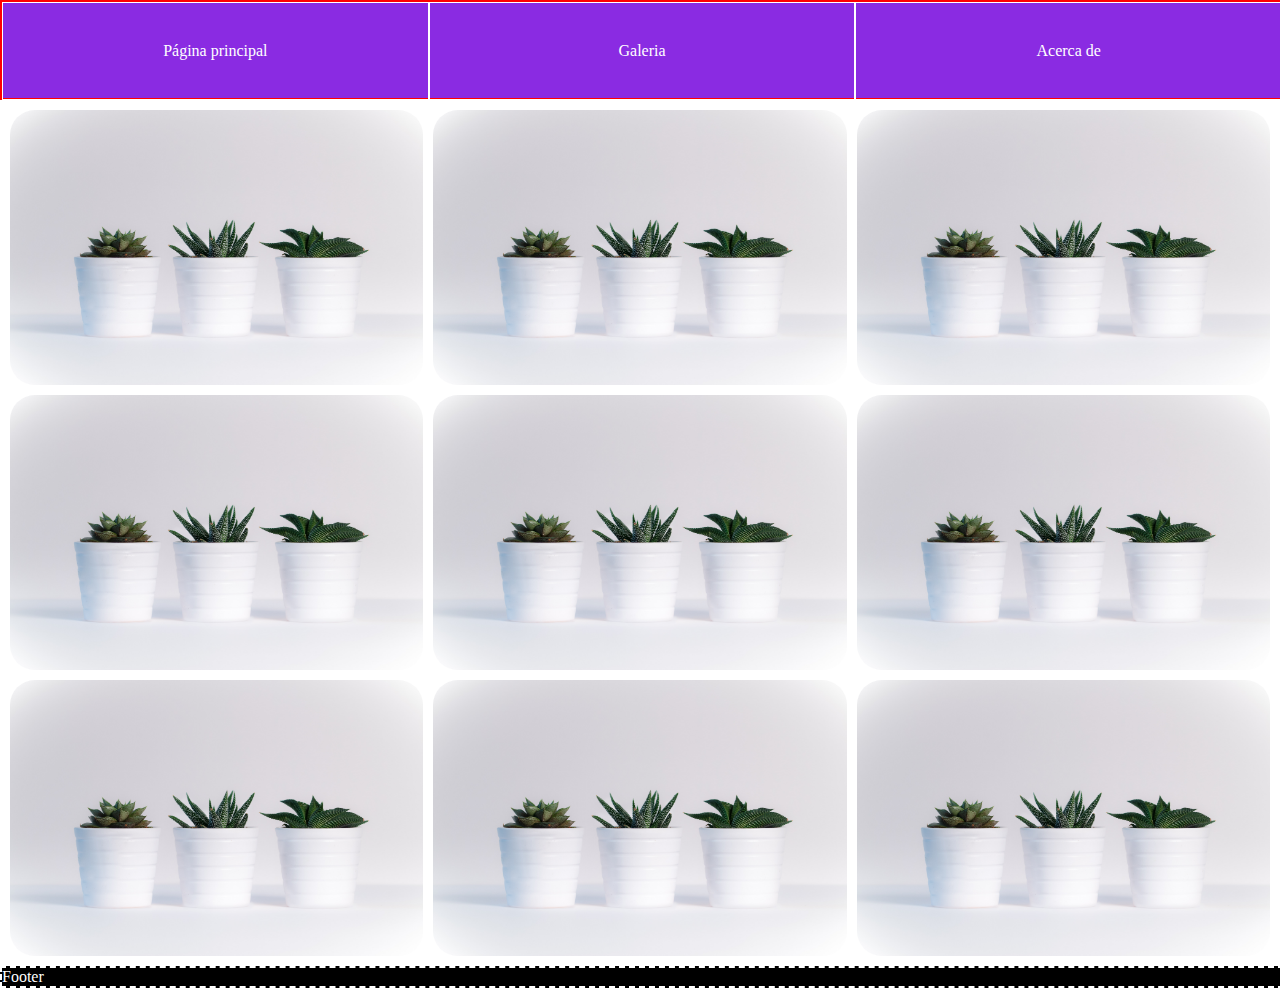
==== index.html @ 831290a2 "Barra de navegación con Flexbox" ====
<!DOCTYPE html>
<html lang="es">
<head>
    <meta charset="UTF-8">
    <meta name="viewport" content="width=device-width, initial-scale=1.0">
    <link rel="stylesheet" href="css/estilos.css">
    <title>Yuanfen</title>
</head>
<body>
    <header class="header">
        <nav class="header__navbar">
            <ul class="header--list">
                <li class="header__list--item">Página principal</li>
                <li class="header__list--item">Galeria</li>
                <li class="header__list--item">Acerca de</li>
            </ul>
        </nav>
    </header>

    <main class="main--container">
        <figure class="item"><img src="img/prueba.jpg" alt=""></figure>
        <figure class="item"><img src="img/prueba.jpg" alt=""></figure>
        <figure class="item"><img src="img/prueba.jpg" alt=""></figure>
        <figure class="item"><img src="img/prueba.jpg" alt=""></figure>
        <figure class="item"><img src="img/prueba.jpg" alt=""></figure>
        <figure class="item"><img src="img/prueba.jpg" alt=""></figure>
        <figure class="item"><img src="img/prueba.jpg" alt=""></figure>
        <figure class="item"><img src="img/prueba.jpg" alt=""></figure>
        <figure class="item"><img src="img/prueba.jpg" alt=""></figure>
        
    </main>

    <footer class="footer">Footer</footer>
    
</body>
</html>
---- css/estilos.css ----
body {
    margin: 0;
    padding: 0;
    box-sizing: border-box;
    height: 100vh;
    display: flex;
    flex-direction: column;
    font-size: 16px;
}

.header {
    width: 100%;
    height: 6rem;
    background-color: blueviolet;
    border: 2px solid red;
    color: white;
}

.header__navbar, 
.header--list {
   width: 100vw;
   margin: 0;
   padding: 0;
}

.header--list {
   display: flex;
}

.header__list--item {
    width: 35%;
    display: flex;
    justify-content: center;
    align-items: center;
    border: 1px solid white;
    height: 6rem;
    list-style: none;
}



.main--container {
    display: grid;
    grid-template-columns: repeat(3, 1fr);
    gap: 10px;
    padding: 10px;
}

.item {
    width: inherit;
    margin: 0;
}

 
.item img {
    display: block; 
    width: 100%;
    height: 100%;
    object-fit: cover;
    border-radius: 25px;
    /* display: flex;
    justify-content: center;
    align-items: center;
    border: 1px solid limegreen; */
} 

.footer {
    height: 3.5rem;
    width: 100vw;
    margin-top: auto;
    background-color: black;
    border: 2px dashed white;
    color: white;
}
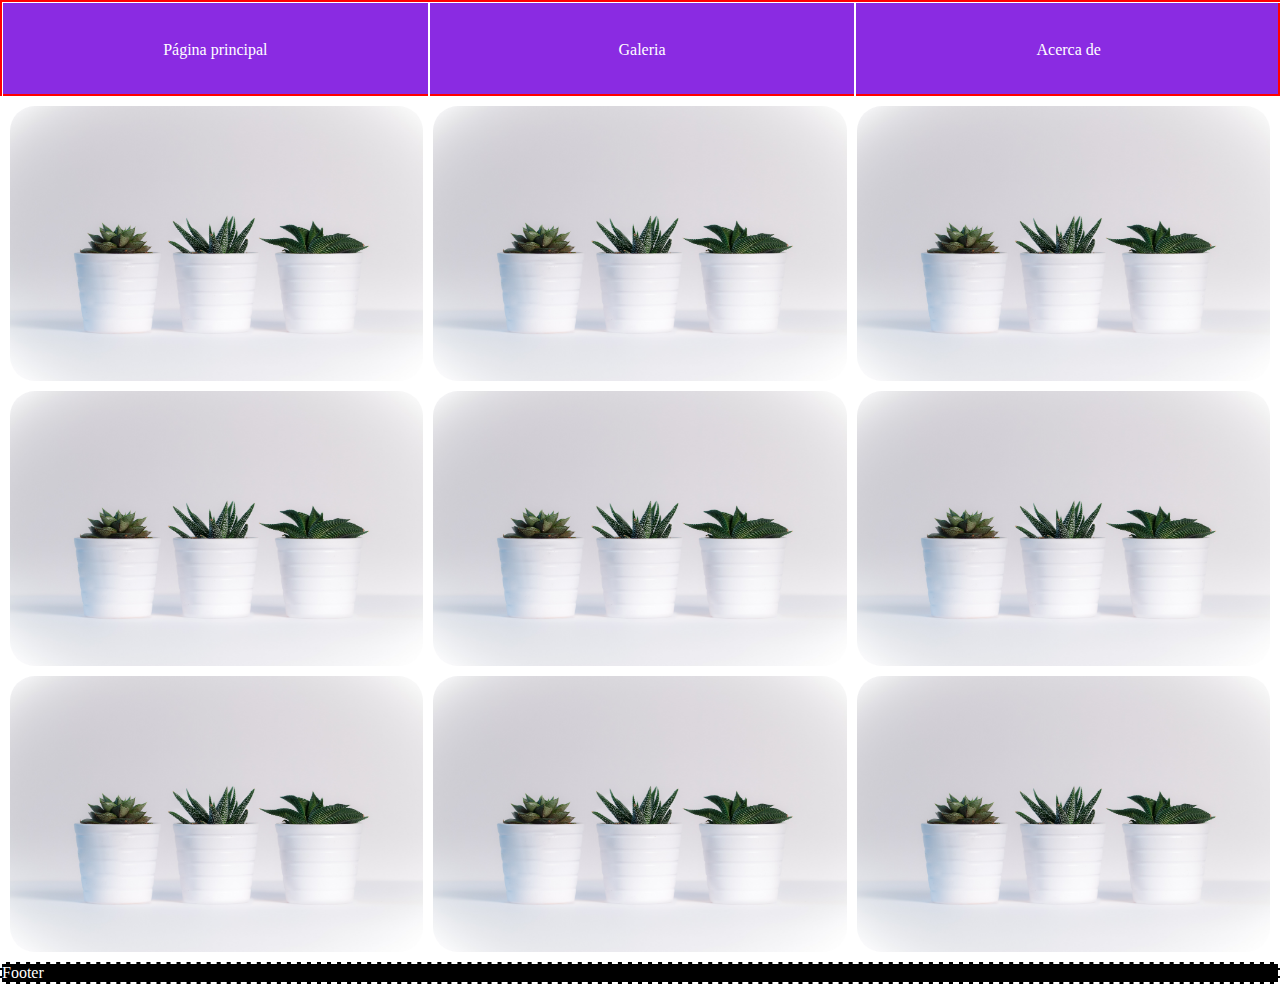
==== commit adeac17b: "Layout de pagina de presentación" ====
--- a/index.html
+++ b/index.html
@@ -27,7 +27,6 @@
         <figure class="item"><img src="img/prueba.jpg" alt=""></figure>
         <figure class="item"><img src="img/prueba.jpg" alt=""></figure>
         <figure class="item"><img src="img/prueba.jpg" alt=""></figure>
-        
     </main>
 
     <footer class="footer">Footer</footer>
--- a/css/estilos.css
+++ b/css/estilos.css
@@ -1,13 +1,17 @@
-body {
+* {
     margin: 0;
     padding: 0;
     box-sizing: border-box;
+}
+
+body {
     height: 100vh;
     display: flex;
     flex-direction: column;
     font-size: 16px;
 }
 
+/* HEADER SECTION */
 .header {
     width: 100%;
     height: 6rem;
@@ -19,8 +23,6 @@
 .header__navbar, 
 .header--list {
    width: 100vw;
-   margin: 0;
-   padding: 0;
 }
 
 .header--list {
@@ -36,9 +38,9 @@
     height: 6rem;
     list-style: none;
 }
+/* END HEADER */
 
-
-
+/* MAIN SECTION */
 .main--container {
     display: grid;
     grid-template-columns: repeat(3, 1fr);
@@ -58,12 +60,10 @@
     height: 100%;
     object-fit: cover;
     border-radius: 25px;
-    /* display: flex;
-    justify-content: center;
-    align-items: center;
-    border: 1px solid limegreen; */
 } 
+/* END MAIN */
 
+/* FOOTER SECTION */
 .footer {
     height: 3.5rem;
     width: 100vw;
@@ -72,4 +72,27 @@
     border: 2px dashed white;
     color: white;
 }
+/* END FOOTER */
 
+/*Responsive index.html*/
+@media screen and (max-width: 1024px) {
+    .main--container {
+        grid-template-rows: repeat(3, 280px);
+        gap:  2.2em;
+        margin: auto;
+    }
+}
+
+@media screen and (max-width: 768px) {
+    .main--container {
+        grid-template-rows: repeat(3, 190px);
+        gap: 1em;
+    }
+}
+
+@media screen and (max-width: 425px) {
+    .main--container {
+        grid-template-columns: repeat(auto-fit, minmax(180px, 1fr));
+        grid-template-rows: repeat(5, 180px);
+    }
+}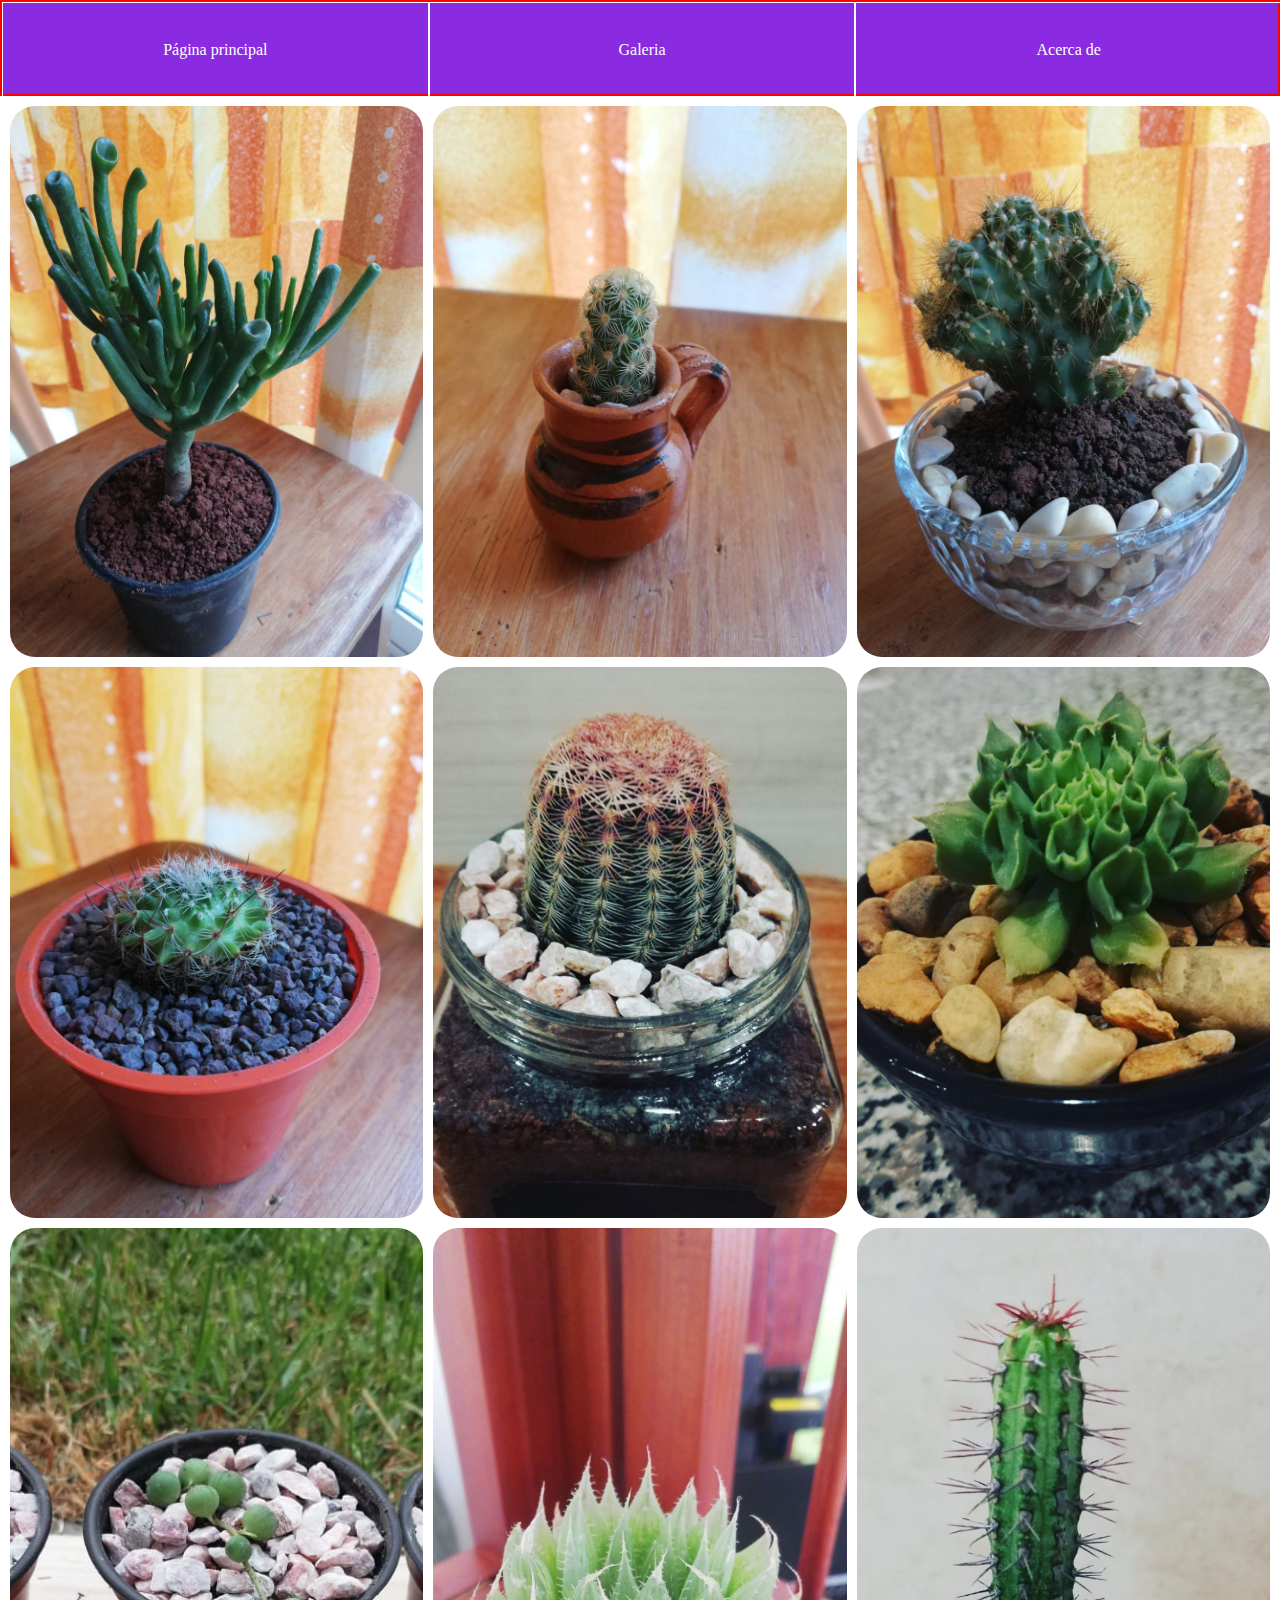
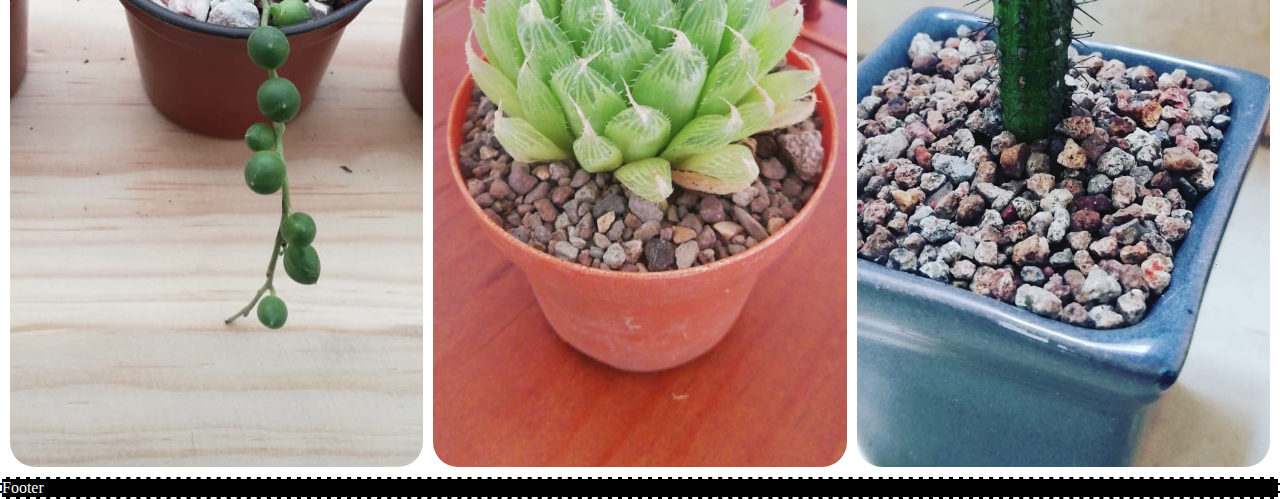
==== commit df8bf5f2: "Imagenes de la sección principal" ====
--- a/index.html
+++ b/index.html
@@ -7,6 +7,7 @@
     <title>Yuanfen</title>
 </head>
 <body>
+    <i class="icon-menu burger-button" id="burger-menu"><img src="icons/menu.svg" alt="icono de menú"></i> 
     <header class="header">
         <nav class="header__navbar">
             <ul class="header--list">
@@ -18,15 +19,15 @@
     </header>
 
     <main class="main--container">
-        <figure class="item"><img src="img/prueba.jpg" alt=""></figure>
-        <figure class="item"><img src="img/prueba.jpg" alt=""></figure>
-        <figure class="item"><img src="img/prueba.jpg" alt=""></figure>
-        <figure class="item"><img src="img/prueba.jpg" alt=""></figure>
-        <figure class="item"><img src="img/prueba.jpg" alt=""></figure>
-        <figure class="item"><img src="img/prueba.jpg" alt=""></figure>
-        <figure class="item"><img src="img/prueba.jpg" alt=""></figure>
-        <figure class="item"><img src="img/prueba.jpg" alt=""></figure>
-        <figure class="item"><img src="img/prueba.jpg" alt=""></figure>
+        <figure class="item"><img src="img/Yuanfen1.jpg" alt="Imagen de Prueba"></figure>
+        <figure class="item"><img src="img/Yuanfen2.jpg" alt="Imagen de Prueba"></figure>
+        <figure class="item"><img src="img/Yuanfen3.jpg" alt="Imagen de Prueba"></figure>
+        <figure class="item"><img src="img/Yuanfen4.jpg" alt="Imagen de Prueba"></figure>
+        <figure class="item"><img src="img/Yuanfen5.jpg" alt="Imagen de Prueba"></figure>
+        <figure class="item"><img src="img/Yuanfen6.jpg" alt="Imagen de Prueba"></figure>
+        <figure class="item"><img src="img/Yuanfen7.jpg" alt="Imagen de Prueba"></figure>
+        <figure class="item"><img src="img/Yuanfen8.jpg" alt="Imagen de Prueba"></figure>
+        <figure class="item"><img src="img/Yuanfen9.jpg" alt="Imagen de Prueba"></figure>
     </main>
 
     <footer class="footer">Footer</footer>
--- a/css/estilos.css
+++ b/css/estilos.css
@@ -10,6 +10,19 @@
     flex-direction: column;
     font-size: 16px;
 }
+/* icon section */
+.burger-button {
+    width: 40px;
+    height: 40px;
+    border-radius: 50%;
+    background-color: rgba(0, 0, 0, .8);
+    display: none;
+    position: fixed;
+    z-index: 4;
+    right: 5px;
+    top: 5px;
+}
+/* end icon section */
 
 /* HEADER SECTION */
 .header {
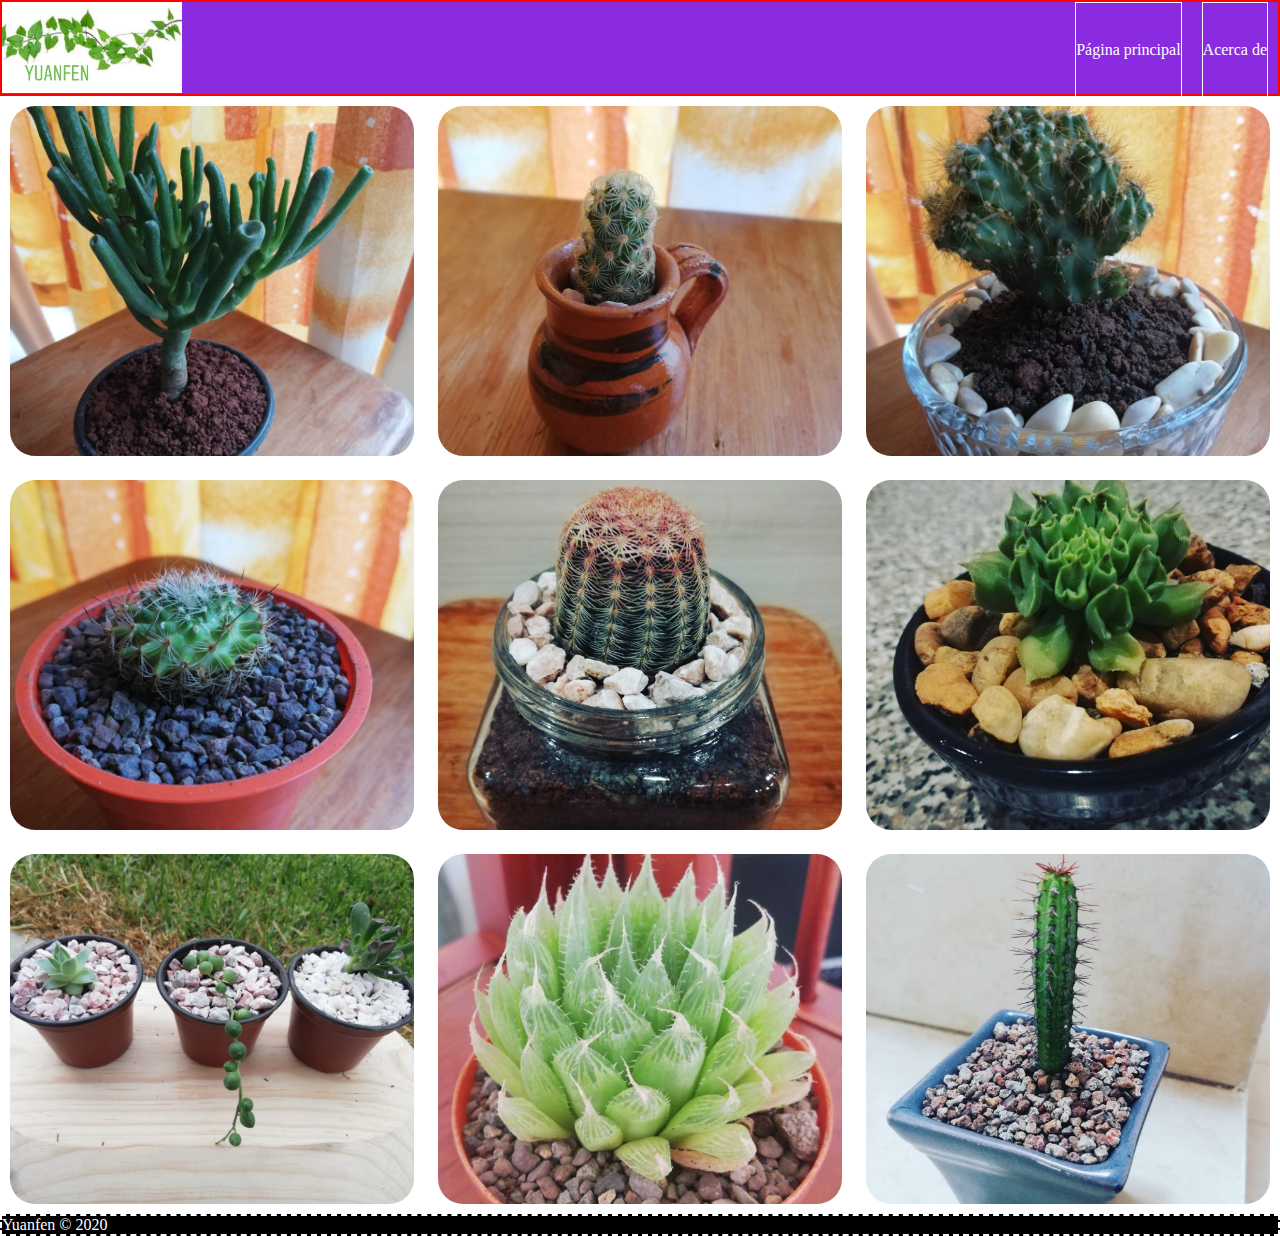
==== commit a3b332de: "Mejoras de Layout para terminar el diseño" ====
--- a/index.html
+++ b/index.html
@@ -9,13 +9,18 @@
 <body>
     <i class="icon-menu burger-button" id="burger-menu"><img src="icons/menu.svg" alt="icono de menú"></i> 
     <header class="header">
-        <nav class="header__navbar">
-            <ul class="header--list">
-                <li class="header__list--item">Página principal</li>
-                <li class="header__list--item">Galeria</li>
-                <li class="header__list--item">Acerca de</li>
-            </ul>
-        </nav>
+        <div class="header--container">
+            <figure class="logo--container">
+                <img src="img/Logo-principal.jpg" alt="Yaunfen">
+            </figure>
+
+            <nav class="header__navbar">
+                <ul class="header--list">
+                    <li class="header__list--item">Página principal</li>
+                    <li class="header__list--item">Acerca de</li>
+                </ul>
+            </nav>
+        </div>
     </header>
 
     <main class="main--container">
@@ -30,7 +35,7 @@
         <figure class="item"><img src="img/Yuanfen9.jpg" alt="Imagen de Prueba"></figure>
     </main>
 
-    <footer class="footer">Footer</footer>
+    <footer class="footer">Yuanfen &COPY; 2020</footer>
     
 </body>
 </html>--- a/css/estilos.css
+++ b/css/estilos.css
@@ -33,9 +33,22 @@
     color: white;
 }
 
-.header__navbar, 
-.header--list {
-   width: 100vw;
+.header--container {
+    width: inherit;
+    height: inherit;
+    display: flex;
+    justify-content: space-between;
+}
+
+.logo--container {
+    width: 180px;
+    height: 5.7rem;
+}
+
+.logo--container img {
+    width: inherit;
+    height: inherit;
+    object-fit: cover;
 }
 
 .header--list {
@@ -43,13 +56,13 @@
 }
 
 .header__list--item {
-    width: 35%;
     display: flex;
-    justify-content: center;
+    justify-content: flex-end;
     align-items: center;
     border: 1px solid white;
     height: 6rem;
     list-style: none;
+    margin: 0 10px;
 }
 /* END HEADER */
 
@@ -88,6 +101,12 @@
 /* END FOOTER */
 
 /*Responsive index.html*/
+@media screen and (max-width: 1440px) {
+    .main--container {
+        grid-template-rows: repeat(3, 350px);
+        gap: 1.5em;
+    }
+}
 @media screen and (max-width: 1024px) {
     .main--container {
         grid-template-rows: repeat(3, 280px);
@@ -98,7 +117,7 @@
 
 @media screen and (max-width: 768px) {
     .main--container {
-        grid-template-rows: repeat(3, 190px);
+        grid-template-rows: repeat(3, 210px);
         gap: 1em;
     }
 }
@@ -106,6 +125,7 @@
 @media screen and (max-width: 425px) {
     .main--container {
         grid-template-columns: repeat(auto-fit, minmax(180px, 1fr));
-        grid-template-rows: repeat(5, 180px);
+        grid-template-rows: repeat(5, 200px);
+        padding: 20px;
     }
 }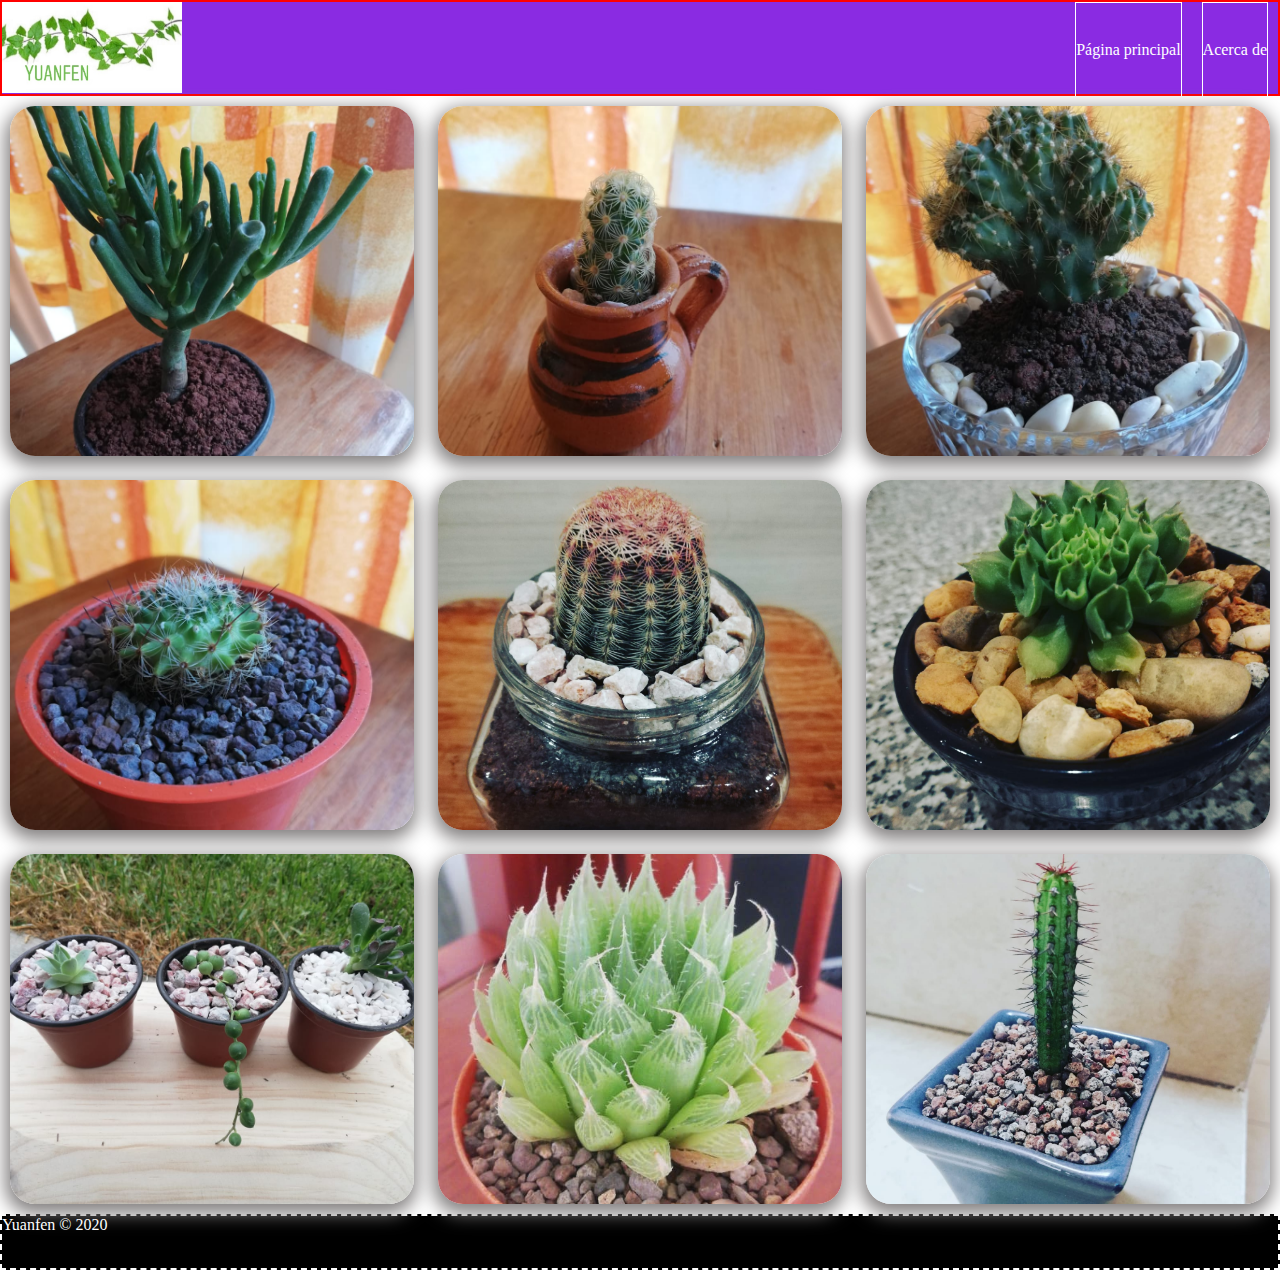
==== commit 05d01ab2: "Añadido de sombras en la galeria" ====
--- a/index.html
+++ b/index.html
@@ -3,6 +3,7 @@
 <head>
     <meta charset="UTF-8">
     <meta name="viewport" content="width=device-width, initial-scale=1.0">
+    <link href="https://fonts.googleapis.com/css2?family=Dancing+Script:wght@400;500;600;700&family=Mulish:wght@400;500;600;700&display=swap" rel="stylesheet">
     <link rel="stylesheet" href="css/estilos.css">
     <title>Yuanfen</title>
 </head>
--- a/css/estilos.css
+++ b/css/estilos.css
@@ -4,11 +4,21 @@
     box-sizing: border-box;
 }
 
+:root {
+    --Fuente-principal: 'Mulish', sans-serif;
+    --color-fondo: #f0e8e6;
+    --sobra-caja: -1px 6px 18px 4px #848181;
+}
+
+
+}
+
 body {
     height: 100vh;
     display: flex;
     flex-direction: column;
-    font-size: 16px;
+    font-family: var(--Fuente-principal);
+    background-color: var(--color-fondo);
 }
 /* icon section */
 .burger-button {
@@ -77,6 +87,7 @@
 .item {
     width: inherit;
     margin: 0;
+    box-shadow: var(--sobra-caja);
 }
 
  
@@ -85,8 +96,16 @@
     width: 100%;
     height: 100%;
     object-fit: cover;
+} 
+
+.item,
+.item img {
     border-radius: 25px;
-} 
+}
+
+.item:hover {
+    cursor: pointer;
+}
 /* END MAIN */
 
 /* FOOTER SECTION */
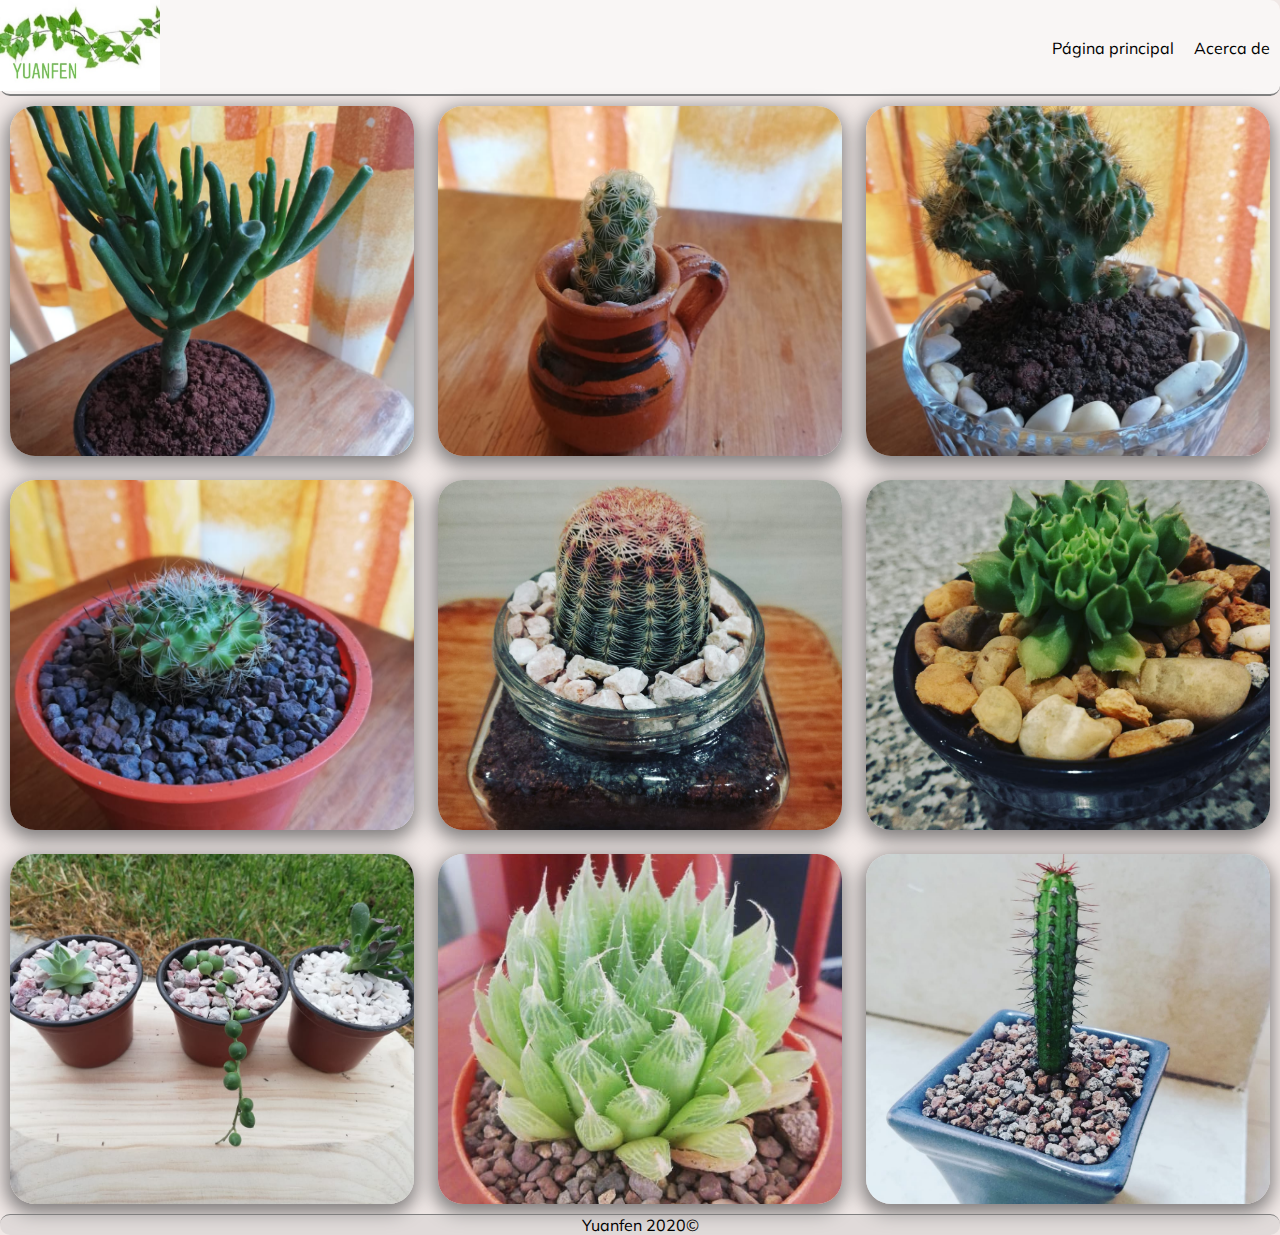
==== commit 99ab3774: "Diseño final terminado" ====
--- a/index.html
+++ b/index.html
@@ -36,7 +36,7 @@
         <figure class="item"><img src="img/Yuanfen9.jpg" alt="Imagen de Prueba"></figure>
     </main>
 
-    <footer class="footer">Yuanfen &COPY; 2020</footer>
+    <footer class="footer">Yuanfen 2020&COPY;</footer>
     
 </body>
 </html>--- a/css/estilos.css
+++ b/css/estilos.css
@@ -10,15 +10,12 @@
     --sobra-caja: -1px 6px 18px 4px #848181;
 }
 
-
-}
-
 body {
     height: 100vh;
     display: flex;
     flex-direction: column;
     font-family: var(--Fuente-principal);
-    background-color: var(--color-fondo);
+    background-color: var(--color-fondo); 
 }
 /* icon section */
 .burger-button {
@@ -38,9 +35,12 @@
 .header {
     width: 100%;
     height: 6rem;
-    background-color: blueviolet;
+    border-bottom: 2px solid gray;
+    border-radius: 10px;
+    background-color: rgba(255, 255, 255, .6);
+    /* background-color: blueviolet;
     border: 2px solid red;
-    color: white;
+    color: white; */
 }
 
 .header--container {
@@ -51,7 +51,7 @@
 }
 
 .logo--container {
-    width: 180px;
+    width: 160px;
     height: 5.7rem;
 }
 
@@ -69,7 +69,6 @@
     display: flex;
     justify-content: flex-end;
     align-items: center;
-    border: 1px solid white;
     height: 6rem;
     list-style: none;
     margin: 0 10px;
@@ -92,9 +91,9 @@
 
  
 .item img {
-    display: block; 
+    display: block;
+    height: 100%;
     width: 100%;
-    height: 100%;
     object-fit: cover;
 } 
 
@@ -110,12 +109,13 @@
 
 /* FOOTER SECTION */
 .footer {
-    height: 3.5rem;
+    height: 4rem;
     width: 100vw;
     margin-top: auto;
-    background-color: black;
-    border: 2px dashed white;
-    color: white;
+    background-color: rgb(199 197 197 / 40%);
+    border-top: 1px solid gray;
+    border-radius: 10px;
+    text-align: center;
 }
 /* END FOOTER */
 
@@ -128,9 +128,10 @@
 }
 @media screen and (max-width: 1024px) {
     .main--container {
+        min-height: 850px;
         grid-template-rows: repeat(3, 280px);
         gap:  2.2em;
-        margin: auto;
+        margin: 25px auto;
     }
 }
 
@@ -144,7 +145,8 @@
 @media screen and (max-width: 425px) {
     .main--container {
         grid-template-columns: repeat(auto-fit, minmax(180px, 1fr));
-        grid-template-rows: repeat(5, 200px);
+        grid-template-rows: repeat(9, minmax(160px, 180px));
+        gap: 2em;
         padding: 20px;
     }
 }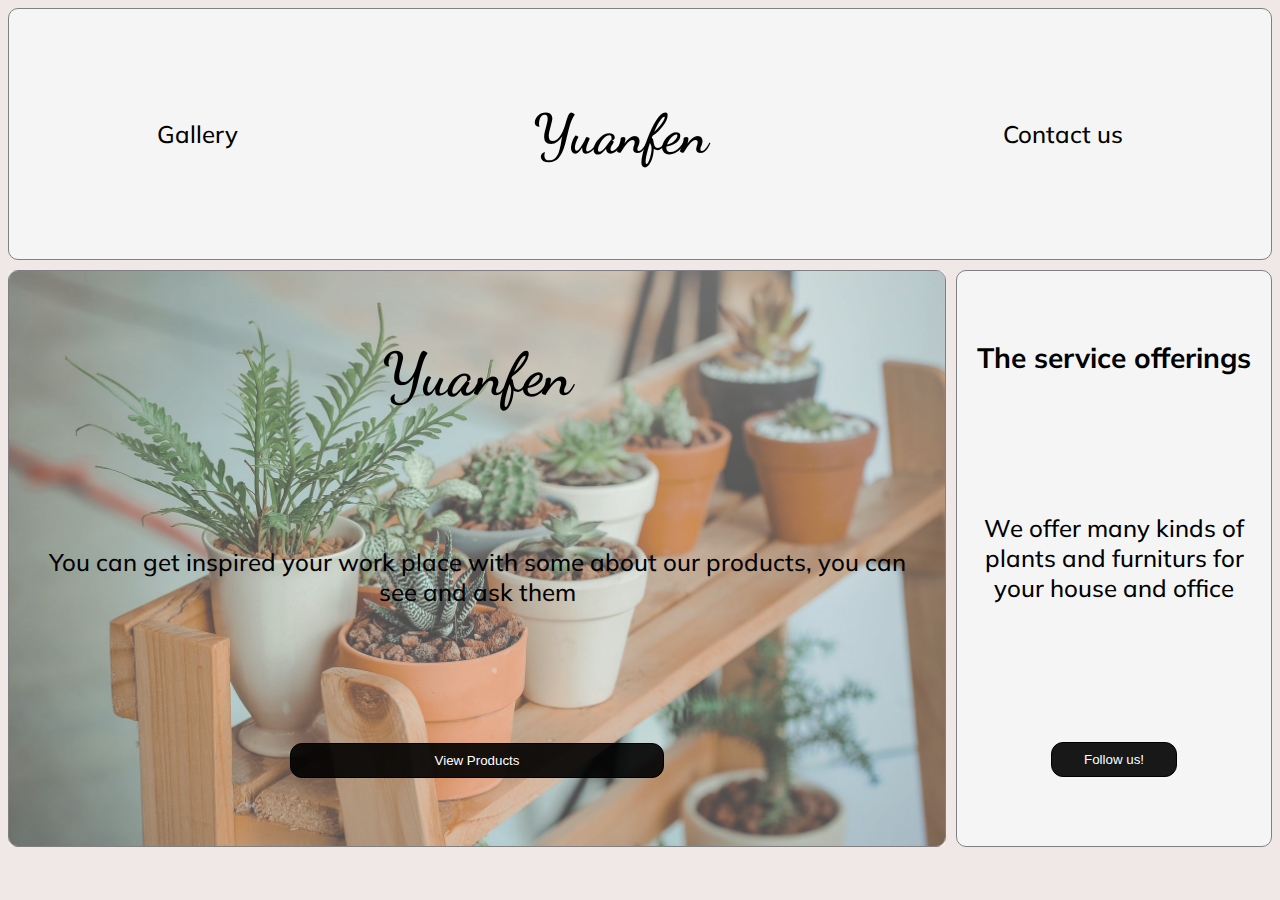
==== commit 957a186e: "Diseño final desktop y mobile" ====
--- a/index.html
+++ b/index.html
@@ -3,40 +3,38 @@
 <head>
     <meta charset="UTF-8">
     <meta name="viewport" content="width=device-width, initial-scale=1.0">
+    <link type="image/png" rel="icon" href="icons/icono.png">
+    <link href="https://fonts.googleapis.com/css2?family=Dancing+Script:wght@400;500;600;700&display=swap" rel="stylesheet">
     <link href="https://fonts.googleapis.com/css2?family=Dancing+Script:wght@400;500;600;700&family=Mulish:wght@400;500;600;700&display=swap" rel="stylesheet">
-    <link rel="stylesheet" href="css/estilos.css">
-    <title>Yuanfen</title>
+    <link rel="stylesheet" href="css/page.css">
+    <title>Yuanfen - Home</title>
 </head>
 <body>
-    <i class="icon-menu burger-button" id="burger-menu"><img src="icons/menu.svg" alt="icono de menú"></i> 
-    <header class="header">
-        <div class="header--container">
-            <figure class="logo--container">
-                <img src="img/Logo-principal.jpg" alt="Yaunfen">
-            </figure>
-
-            <nav class="header__navbar">
-                <ul class="header--list">
-                    <li class="header__list--item">Página principal</li>
-                    <li class="header__list--item">Acerca de</li>
+    <section class="page">
+        <header class="header">
+            <nav class="navbar">
+                <ul class="nav__list">
+                    <li class="list__item"><a href="gallery.html">Gallery</a></li>
+                    <li class="list__item"><h1 class="title">Yuanfen</h1></li>
+                    <li class="list__item"><a href="mailto:cass_jacqui@hotmail.con">Contact us</a></li>
                 </ul>
             </nav>
-        </div>
-    </header>
+        </header>
 
-    <main class="main--container">
-        <figure class="item"><img src="img/Yuanfen1.jpg" alt="Imagen de Prueba"></figure>
-        <figure class="item"><img src="img/Yuanfen2.jpg" alt="Imagen de Prueba"></figure>
-        <figure class="item"><img src="img/Yuanfen3.jpg" alt="Imagen de Prueba"></figure>
-        <figure class="item"><img src="img/Yuanfen4.jpg" alt="Imagen de Prueba"></figure>
-        <figure class="item"><img src="img/Yuanfen5.jpg" alt="Imagen de Prueba"></figure>
-        <figure class="item"><img src="img/Yuanfen6.jpg" alt="Imagen de Prueba"></figure>
-        <figure class="item"><img src="img/Yuanfen7.jpg" alt="Imagen de Prueba"></figure>
-        <figure class="item"><img src="img/Yuanfen8.jpg" alt="Imagen de Prueba"></figure>
-        <figure class="item"><img src="img/Yuanfen9.jpg" alt="Imagen de Prueba"></figure>
-    </main>
+        <main class="content">
+            <section class="content--container">
+                <h2 class="main__subtitle">Yuanfen</h1>
+                <p class="content__parraph">You can get inspired your work place with some about our products, you can see and ask them</p>
+                <button class="button"><a href="gallery.html">View Products</a></button>
+            </section>
+        </main>
 
-    <footer class="footer">Yuanfen 2020&COPY;</footer>
+        <aside class="aside">
+            <h3 class="subtitle">The service offerings</h2>
+            <p class="content__parraph">We offer many kinds of plants and furniturs for your house and office</p>
+            <button class="button"><a href="facebook.com">Follow us!</a></button>
+        </aside>
+    </section>
     
 </body>
 </html>--- a/css/page.css
+++ b/css/page.css
@@ -0,0 +1,200 @@
+:root {
+    --color-fondo: #f0e8e6;
+    --Fuente-cursiva: 'Dancing Script', cursive;
+    --Fuente-principal: 'Mulish', sans-serif;
+    --Negrita-principal: 500;
+    --Negrita-cursiva: 700;
+    --Fuente-titulos: 55px;
+    --Fuente-desktop: 24px;
+}
+
+* {
+    margin: 0;
+    padding: 0;
+    box-sizing: border-box;
+}
+
+body {
+    font-family: var(--Fuente-principal);
+    font-weight: var(--Negrita-principal);
+    font-size: var(--Fuente-desktop);
+    background-color: var(--color-fondo);
+}
+
+.page {
+    display: grid;
+    grid-template-columns: 1fr 1fr 25%;
+    grid-template-rows: 30% 1fr 1fr;
+    gap: 10px;
+    grid-template-areas: "header header header"
+                         "content content aside"
+                         "content  content aside";
+    height: 95vh;
+    padding: 8px;
+}
+/* HEADER SECTION */
+.header {
+    grid-area: header;
+}
+
+.navbar {
+    width: inherit;
+    height: 100%;
+}
+
+.nav__list {
+    width: inherit;
+    height: inherit;
+    display: flex;
+    justify-content: space-around;
+    align-items: center;
+    list-style: none;
+}
+
+.list__item a {
+    text-decoration: none;
+    color: inherit;
+}
+
+.title {
+    font-family: var(--Fuente-cursiva);
+    font-weight: var(--Negrita-cursiva);
+    font-size: var(--Fuente-titulos);
+}
+/* END HEADER */
+
+/* MAIN SECTION */
+.content {
+    grid-area: content;
+    background-image: url('../img/prueba-2.jpeg');
+    background-color: rgba(255, 255, 255, .4);
+    background-size: cover;
+    background-repeat: no-repeat;
+
+}
+
+.content--container {
+    height: 100%;
+    width: inherit;
+    display: flex;
+    flex-direction: column;
+    justify-content: space-around;
+    align-items: center;
+    background-color: rgba(255, 255, 255, .3);
+}
+
+.main__subtitle {
+    font-family: var(--Fuente-cursiva);
+    font-weight: var(--Negrita-cursiva);
+    font-size: 2.5em;
+}
+
+.content__parraph {
+    display: inline-block;
+    text-align: center;
+    padding: 0 20px;
+}
+/* END MAIN  */
+
+/* ASIDE SECTION */
+.aside {
+    grid-area: aside;
+    display: flex;
+    flex-direction: column;
+    justify-content: space-around;
+    align-items: center;
+}
+
+h3.subtitle {
+    text-align: center;
+}
+
+/* END ASIDE */ 
+
+/* BUTTONS */
+.button {
+    width: 40%;
+    height: 2.2rem;
+    border-radius: 12px;
+    border: 1px solid black;
+    background-color: rgba(0, 0, 0, .9);
+}
+
+.button a {
+    width: inherit;
+    text-decoration: none;
+    color: white;
+    font-size: 1em;
+    font-weight: var(--Negrita-principal);
+}
+
+.button:hover {
+    background-color: rgba(0, 0, 0, .75);
+    cursor: pointer;
+    outline: none;
+}
+
+.button a:hover {
+    color: lightgrey;
+}
+
+/* END BUTTONS */
+
+.header,
+.content,
+.aside {
+    border-radius: 10px;
+    border: 1px solid gray;
+}
+
+.header,
+.aside {
+    background-color: whitesmoke;
+}
+
+/* Responsive Section */
+@media screen and (max-width: 425px) {
+    .page {
+        grid-template-rows: repeat(5, 1fr);
+        grid-template-areas: "header header header"
+                             "content content content"
+                             "content content content"
+                             "content content content"
+                             "aside aside aside";
+    }
+
+    .header,
+    .content,
+    .aside {
+        font-size: .8em;
+    }
+
+    .title {
+        font-size: 2.5em;
+    }
+
+    .content {
+    background-image: url('../img/prueba-3.jpeg');
+    background-size: cover;
+    background-repeat: no-repeat;
+    }
+}
+
+@media screen and (max-width: 375px) {
+    .header{
+        font-size: .6em;
+    }
+
+    .content {
+        font-size: .8em;
+    }
+
+    .aside {
+        font-size: .5em;
+    }
+
+    .button {
+        height: 1.8rem;
+        margin-bottom: 5px;
+    }
+}